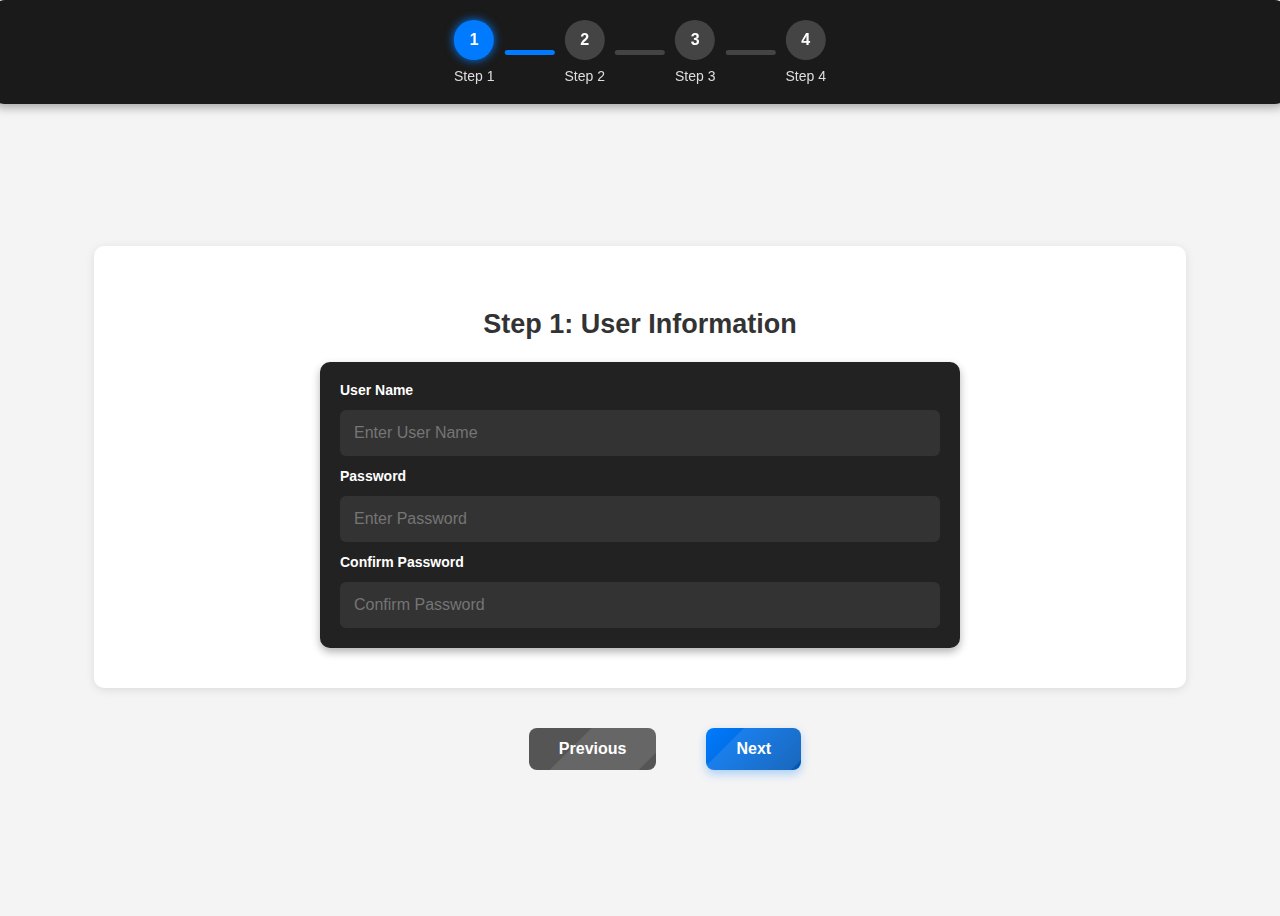
==== index.html @ cde702c0 "added the stepper" ====
<!DOCTYPE html>
<html lang="en">

<head>
    <meta charset="UTF-8">
    <meta name="viewport" content="width=device-width, initial-scale=1.0">
    <title>Stepper</title>
    <link rel="stylesheet" href="styles.css">
</head>

<body>

    <div class="stepper-container">
        <div class="steps">
            <div class="step active">
                <span class="step-number">1</span>
                <span class="step-label">Step 1</span>
            </div>
            <div class="line"></div>
            <div class="step">
                <span class="step-number">2</span>
                <span class="step-label">Step 2</span>
            </div>
            <div class="line"></div>
            <div class="step">
                <span class="step-number">3</span>
                <span class="step-label">Step 3</span>
            </div>
            <div class="line"></div>
            <div class="step">
                <span class="step-number">4</span>
                <span class="step-label">Step 4</span>
            </div>
        </div>
    </div>
    <div class="step-content active">
        <h2>Step 1: User Information</h2>
        <form>
            <label for="userName">User Name</label>
            <input type="text" id="userName" placeholder="Enter User Name">

            <label for="password">Password</label>
            <input type="password" id="password" placeholder="Enter Password">

            <label for="cPassword">Confirm Password</label>
            <input type="password" id="cPassword" placeholder="Confirm Password">
        </form>
    </div>
    <div class="step-content">
        <h2>Step 2: Address</h2>
        <form>
            <label for="address">Address</label>
            <input type="text" id="address" placeholder="Enter Your Address">

            <label for="city">City</label>
            <input type="text" id="city" placeholder="Enter Your City">

            <label for="zip">ZIP Code</label>
            <input type="text" id="zip" placeholder="Enter ZIP Code">
        </form>
    </div>
    <div class="step-content">
        <h2>Step 3: Payment</h2>
        <form>
            <label for="cardNumber">Card Number</label>
            <input type="text" id="cardNumber" placeholder="Enter Card Number">

            <label for="expiry">Expiry Date</label>
            <input type="text" id="expiry" placeholder="MM/YY">

            <label for="cvv">CVV</label>
            <input type="text" id="cvv" placeholder="Enter CVV">
        </form>
    </div>
    <div class="step-content">
        <h2>Step 4: Confirmation</h2>
        <p>Please review your details before submitting.</p>
        <button id="submit">Submit</button>
    </div>
    <div class="buttons">
        <button id="prev" disabled>Previous</button>
        <button id="next">Next</button>
    </div>

    <script src="script.js"></script>
</body>

</html>
---- styles.css ----
body {
    font-family: Arial, sans-serif;
    display: flex;
    flex-direction: column;
    justify-content: center;
    align-items: center;
    height: 100vh;
    background-color: #f4f4f4;
}
.stepper-container {
    display: flex;
    flex-direction: column;
    justify-content: center;
    align-items: center;
    width: 98%;
    position: fixed; 
    top: 0;
    left: 50%;
    transform: translateX(-50%);
    padding: 20px;
    background: #1a1a1a;
    border-radius: 12px;
    box-shadow: 0px 4px 10px rgba(0, 0, 0, 0.3);
    z-index: 1000;
}

.steps {
    display: flex;
    align-items: center;
    gap: 10px;
}
.step {
    display: flex;
    flex-direction: column;
    align-items: center;
    position: relative;
    width: auto;
    z-index: 2;
}
.step-number {
    width: 40px;
    height: 40px;
    background: #444;
    color: white;
    font-size: 16px;
    font-weight: bold;
    display: flex;
    align-items: center;
    justify-content: center;
    border-radius: 50%;
    transition: 0.3s;
}
.step-label {
    margin-top: 8px;
    font-size: 14px;
    color: #ddd;
}
.step.active .step-number {
    background: #007bff;
    box-shadow: 0 0 10px #007bff;
}
.line {
    width: 50px;
    height: 5px;
    background: #444;
    border-radius: 5px;
    transition: 0.3s;
}
.step.active + .line {
    background: #007bff;
}
.step-content {
    width: 80%;
    display: none;
    font-size: 18px;
    color: #333;
    margin-top: 100px;
    padding: 40px;
    background-color: #fff;
    border-radius: 10px;
    box-shadow: 0px 2px 10px rgba(0, 0, 0, 0.1);
    margin-bottom: 20px;
    text-align: center;
}
.step-content.active {
    display: block;
}


/* Form */
form {
    display: flex;
    flex-direction: column;
    gap: 12px;
    padding: 20px;
    background: #222;
    border-radius: 10px;
    box-shadow: 0px 4px 8px rgba(0, 0, 0, 0.3);
    width: 100%;  
    max-width: 600px;  
    margin: 0 auto;
}

/* Labels */
label {
    font-size: 14px;
    font-weight: 600;
    color: #fff;
    text-align: left;
}

/* Input Fields */
input {
    padding: 12px;
    border: 2px solid transparent;
    border-radius: 6px;
    outline: none;
    transition: 0.3s ease;
    font-size: 16px;
    background: #333;
    color: white;
}

input:focus {
    border: 2px solid #007bff;
    background: #444;
    box-shadow: 0px 0px 10px rgba(0, 123, 255, 0.5);
}

/* Buttons Container */
.buttons {
    display: flex;
    justify-content: space-between;
    margin-top: 20px;
}

/* Buttons */
button {
    padding: 12px 30px;
    margin-left: 50px;
    border: none;
    background: linear-gradient(135deg, #007bff, #0056b3);
    color: white;
    font-size: 16px;
    font-weight: bold;
    cursor: pointer;
    border-radius: 8px;
    transition: 0.3s ease-in-out;
    box-shadow: 0px 4px 10px rgba(0, 123, 255, 0.3);
    position: relative;
    overflow: hidden;
}

/* Hover Effect */
button:hover {
    background: linear-gradient(135deg, #0056b3, #003f80);
    box-shadow: 0px 6px 15px rgba(0, 123, 255, 0.5);
    transform: scale(1.05);
}

/* Disabled Button */
button:disabled {
    background: #555;
    cursor: not-allowed;
    box-shadow: none;
}

/* Button Animation */
button::before {
    content: "";
    position: absolute;
    top: -10px;
    left: -10px;
    width: 150%;
    height: 150%;
    background: rgba(255, 255, 255, 0.1);
    transform: rotate(-45deg);
    transition: 0.5s ease;
}

button:hover::before {
    top: 100%;
    left: 100%;
}
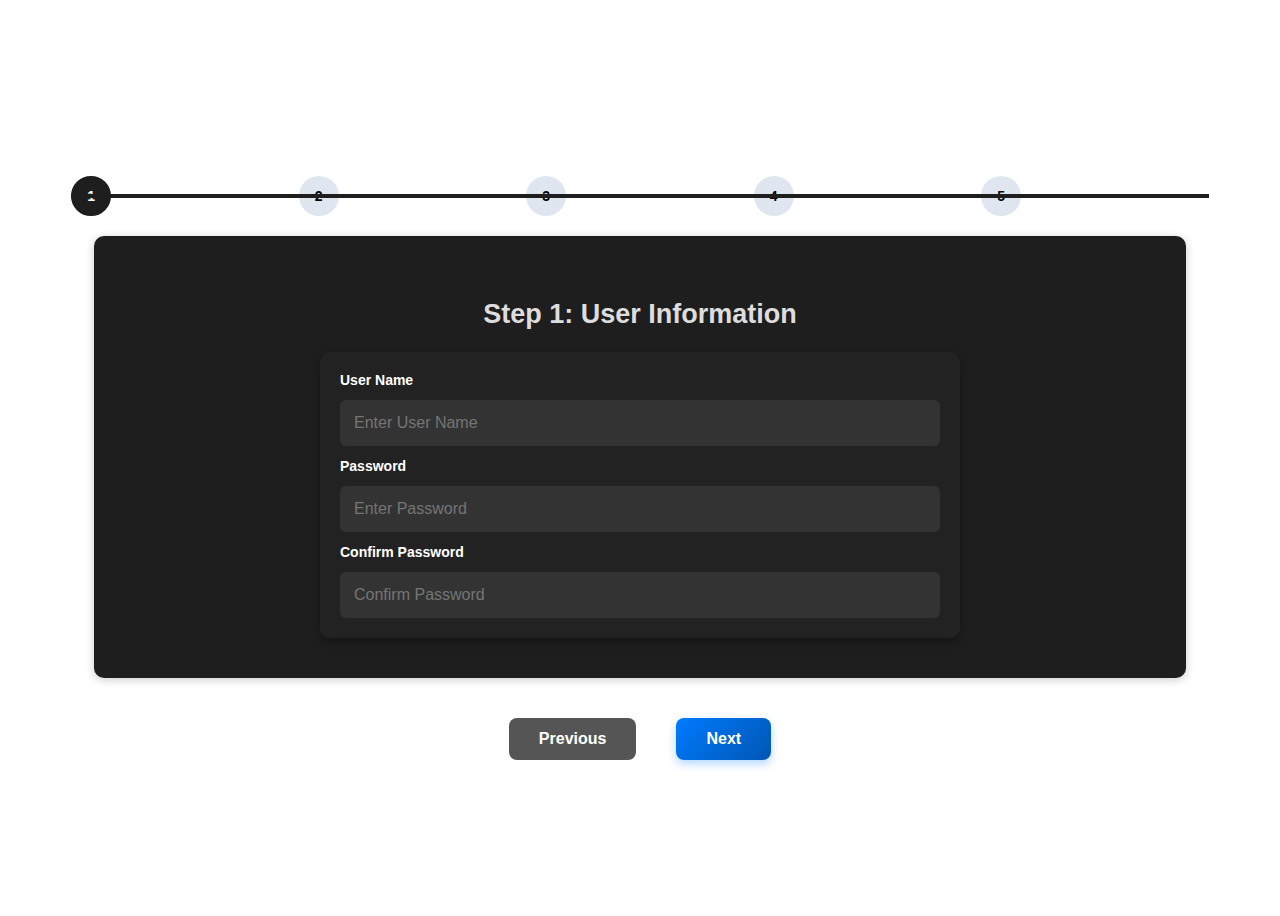
==== commit 5561419f: "added some part" ====
--- a/index.html
+++ b/index.html
@@ -1,38 +1,33 @@
 <!DOCTYPE html>
 <html lang="en">
-
 <head>
     <meta charset="UTF-8">
     <meta name="viewport" content="width=device-width, initial-scale=1.0">
-    <title>Stepper</title>
+    <title>Stepper Form</title>
     <link rel="stylesheet" href="styles.css">
 </head>
-
 <body>
 
     <div class="stepper-container">
         <div class="steps">
             <div class="step active">
-                <span class="step-number">1</span>
-                <span class="step-label">Step 1</span>
+                <div class="step-number">1</div>
             </div>
-            <div class="line"></div>
             <div class="step">
-                <span class="step-number">2</span>
-                <span class="step-label">Step 2</span>
+                <div class="step-number">2</div>
             </div>
-            <div class="line"></div>
             <div class="step">
-                <span class="step-number">3</span>
-                <span class="step-label">Step 3</span>
+                <div class="step-number">3</div>
             </div>
-            <div class="line"></div>
             <div class="step">
-                <span class="step-number">4</span>
-                <span class="step-label">Step 4</span>
+                <div class="step-number">4</div>
+            </div>
+            <div class="step">
+                <div class="step-number">5</div>
             </div>
         </div>
     </div>
+
     <div class="step-content active">
         <h2>Step 1: User Information</h2>
         <form>
@@ -46,6 +41,7 @@
             <input type="password" id="cPassword" placeholder="Confirm Password">
         </form>
     </div>
+
     <div class="step-content">
         <h2>Step 2: Address</h2>
         <form>
@@ -59,6 +55,7 @@
             <input type="text" id="zip" placeholder="Enter ZIP Code">
         </form>
     </div>
+
     <div class="step-content">
         <h2>Step 3: Payment</h2>
         <form>
@@ -72,17 +69,23 @@
             <input type="text" id="cvv" placeholder="Enter CVV">
         </form>
     </div>
+
     <div class="step-content">
-        <h2>Step 4: Confirmation</h2>
+        <h2>Step 4: Review</h2>
         <p>Please review your details before submitting.</p>
-        <button id="submit">Submit</button>
     </div>
+
+    <div class="step-content">
+        <h2>Step 5: Confirmation</h2>
+        <p>Thank you! Your form has been submitted successfully.</p>
+    </div>
+
     <div class="buttons">
         <button id="prev" disabled>Previous</button>
         <button id="next">Next</button>
+        <button id="submit" style="display: none;">Submit</button>
     </div>
 
     <script src="script.js"></script>
 </body>
-
-</html>+</html>
--- a/styles.css
+++ b/styles.css
@@ -5,87 +5,138 @@
     justify-content: center;
     align-items: center;
     height: 100vh;
-    background-color: #f4f4f4;
-}
+    background-color: #ffffff;
+}
+
 .stepper-container {
     display: flex;
+    justify-content: center;
+    align-items: center;
+    width: 90%;
+    position: relative;
+    padding: 20px;
+}
+
+.steps {
+    display: flex;
+    align-items: center;
+    justify-content: space-between;
+    width: 100%;
+}
+.steps:last-child{
+    width: 100%;
+    
+    
+}
+
+/* Connecting Line */
+.step::before {
+    content: "";
+    position: absolute;
+    width: 100%;
+    height: 4px;
+    background: #1e1e1e;
+    /* background: #e0e6f0; */
+    top: 50%;
+    left: 0px;
+    transform: translateY(-50%);
+    transition: 0.4s;
+}
+
+/* Active Line */
+/* .step::after {
+    content: "";
+    position: absolute;
+    width: 0%;
+    height: 4px;
+    background: #1e1e1e;
+    top: 50%;
+    left: 0;
+    transform: translateY(-50%);
+    transition: 0.4s;
+} */
+
+/* Step Item */
+.step {
+    width: 100%;
+    display: flex;
     flex-direction: column;
-    justify-content: center;
-    align-items: center;
-    width: 98%;
-    position: fixed; 
-    top: 0;
-    left: 50%;
-    transform: translateX(-50%);
-    padding: 20px;
-    background: #1a1a1a;
-    border-radius: 12px;
-    box-shadow: 0px 4px 10px rgba(0, 0, 0, 0.3);
-    z-index: 1000;
-}
-
-.steps {
-    display: flex;
-    align-items: center;
-    gap: 10px;
-}
-.step {
-    display: flex;
-    flex-direction: column;
-    align-items: center;
+    align-items: flex-start;
     position: relative;
-    width: auto;
-    z-index: 2;
-}
+    z-index: -1;
+}
+
+/* Step Number */
 .step-number {
-    width: 40px;
-    height: 40px;
-    background: #444;
-    color: white;
-    font-size: 16px;
+    width: 36px;
+    height: 36px;
+    background: #e0e6f0;
+    color: #000;
+    font-size: 14px;
     font-weight: bold;
     display: flex;
     align-items: center;
     justify-content: center;
     border-radius: 50%;
+    border: 2px solid transparent;
     transition: 0.3s;
 }
+
+/* First step open circle */
+.step:first-child .step-number {
+    background: white;
+    border: 2px solid #1e1e1e;
+    color: #1e1e1e;
+}
+
+/* Active Steps */
+.step.active::before{
+    content: "";
+    position: absolute;
+    width: 100%;
+    height: 4px;
+    background: #1e1e1e;
+    top: 50%;
+    left: 0;
+    transform: translateY(-50%);
+    transition: 0.4s;
+
+
+    color: white;
+}
+.step.active .step-number {
+
+    background: #1e1e1e;
+    color: white;
+}
+
+/* Step Labels */
 .step-label {
     margin-top: 8px;
-    font-size: 14px;
-    color: #ddd;
-}
-.step.active .step-number {
-    background: #007bff;
-    box-shadow: 0 0 10px #007bff;
-}
-.line {
-    width: 50px;
-    height: 5px;
-    background: #444;
-    border-radius: 5px;
-    transition: 0.3s;
-}
-.step.active + .line {
-    background: #007bff;
-}
+    font-size: 12px;
+    color: #666;
+}
+
+
+
+
+/* Step Content */
 .step-content {
     width: 80%;
     display: none;
     font-size: 18px;
-    color: #333;
-    margin-top: 100px;
+    color: #ddd;
     padding: 40px;
-    background-color: #fff;
+    background-color: #1e1e1e;
     border-radius: 10px;
-    box-shadow: 0px 2px 10px rgba(0, 0, 0, 0.1);
+    box-shadow: 0px 2px 10px rgba(0, 0, 0, 0.2);
     margin-bottom: 20px;
     text-align: center;
 }
+
 .step-content.active {
     display: block;
 }
-
 
 /* Form */
 form {
@@ -96,8 +147,8 @@
     background: #222;
     border-radius: 10px;
     box-shadow: 0px 4px 8px rgba(0, 0, 0, 0.3);
-    width: 100%;  
-    max-width: 600px;  
+    width: 100%;
+    max-width: 600px;
     margin: 0 auto;
 }
 
@@ -127,17 +178,16 @@
     box-shadow: 0px 0px 10px rgba(0, 123, 255, 0.5);
 }
 
-/* Buttons Container */
+/* Buttons */
 .buttons {
     display: flex;
     justify-content: space-between;
     margin-top: 20px;
-}
-
-/* Buttons */
+    gap: 40px;
+}
+
 button {
     padding: 12px 30px;
-    margin-left: 50px;
     border: none;
     background: linear-gradient(135deg, #007bff, #0056b3);
     color: white;
@@ -147,38 +197,16 @@
     border-radius: 8px;
     transition: 0.3s ease-in-out;
     box-shadow: 0px 4px 10px rgba(0, 123, 255, 0.3);
-    position: relative;
-    overflow: hidden;
-}
-
-/* Hover Effect */
+}
+
 button:hover {
     background: linear-gradient(135deg, #0056b3, #003f80);
     box-shadow: 0px 6px 15px rgba(0, 123, 255, 0.5);
     transform: scale(1.05);
 }
 
-/* Disabled Button */
 button:disabled {
     background: #555;
     cursor: not-allowed;
     box-shadow: none;
 }
-
-/* Button Animation */
-button::before {
-    content: "";
-    position: absolute;
-    top: -10px;
-    left: -10px;
-    width: 150%;
-    height: 150%;
-    background: rgba(255, 255, 255, 0.1);
-    transform: rotate(-45deg);
-    transition: 0.5s ease;
-}
-
-button:hover::before {
-    top: 100%;
-    left: 100%;
-}
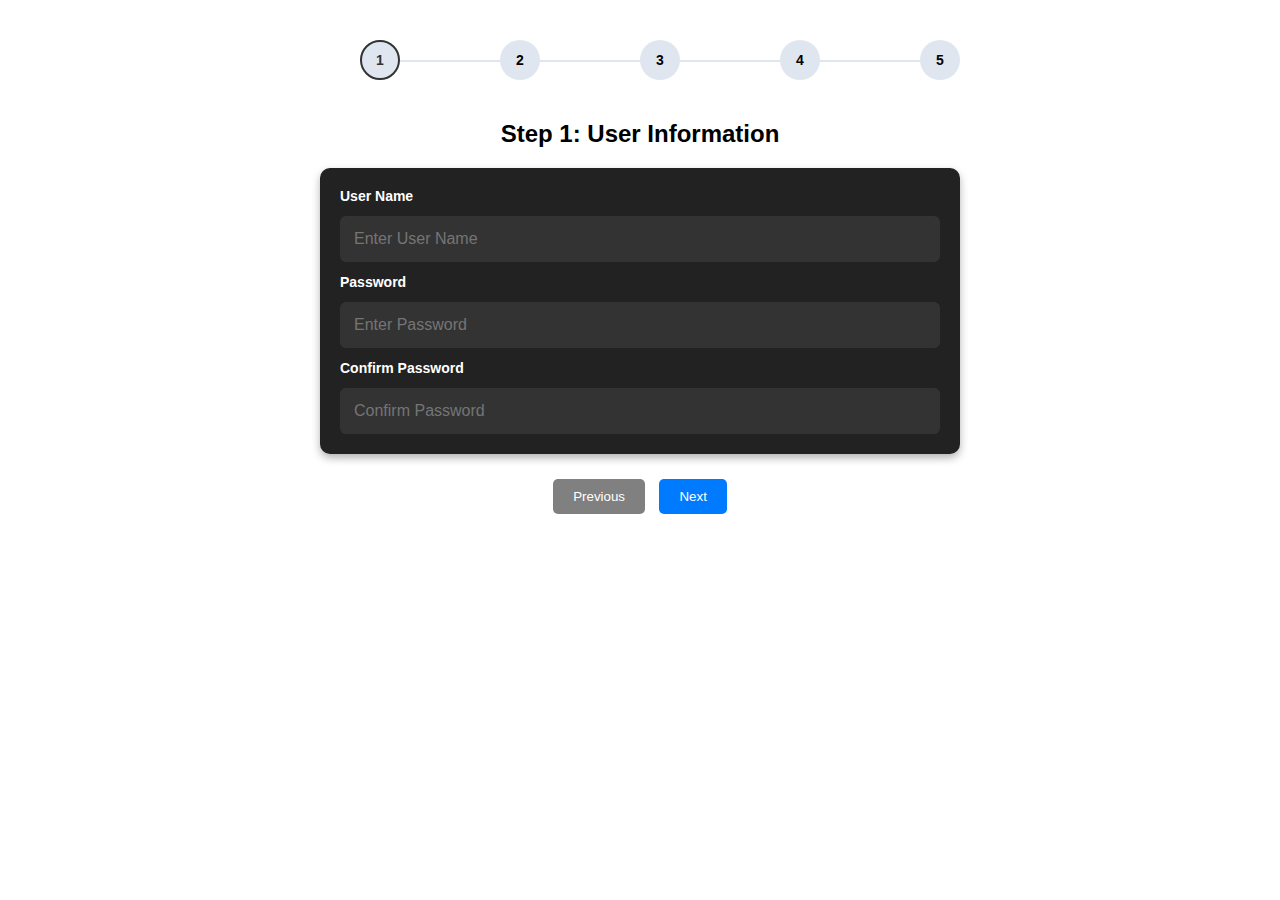
==== commit 6f76c7e9: "complete stepper" ====
--- a/index.html
+++ b/index.html
@@ -1,11 +1,13 @@
 <!DOCTYPE html>
 <html lang="en">
+
 <head>
     <meta charset="UTF-8">
     <meta name="viewport" content="width=device-width, initial-scale=1.0">
-    <title>Stepper Form</title>
+    <title>Stepper</title>
     <link rel="stylesheet" href="styles.css">
 </head>
+
 <body>
 
     <div class="stepper-container">
@@ -27,6 +29,9 @@
             </div>
         </div>
     </div>
+    
+
+
 
     <div class="step-content active">
         <h2>Step 1: User Information</h2>
@@ -41,7 +46,6 @@
             <input type="password" id="cPassword" placeholder="Confirm Password">
         </form>
     </div>
-
     <div class="step-content">
         <h2>Step 2: Address</h2>
         <form>
@@ -55,7 +59,6 @@
             <input type="text" id="zip" placeholder="Enter ZIP Code">
         </form>
     </div>
-
     <div class="step-content">
         <h2>Step 3: Payment</h2>
         <form>
@@ -69,15 +72,22 @@
             <input type="text" id="cvv" placeholder="Enter CVV">
         </form>
     </div>
+    <div class="step-content">
+        <h2>Step 4: Confirmation</h2>
+        <form>
+            <label for="cardNumber">Card Number</label>
+            <input type="text" id="cardNumber" placeholder="Enter Card Number">
 
-    <div class="step-content">
-        <h2>Step 4: Review</h2>
-        <p>Please review your details before submitting.</p>
+            <label for="expiry">Expiry Date</label>
+            <input type="text" id="expiry" placeholder="MM/YY">
+
+            <label for="cvv">CVV</label>
+            <input type="text" id="cvv" placeholder="Enter CVV">
+        </form>
     </div>
-
     <div class="step-content">
         <h2>Step 5: Confirmation</h2>
-        <p>Thank you! Your form has been submitted successfully.</p>
+        <p>Please review your details before submitting.</p>
     </div>
 
     <div class="buttons">
@@ -86,6 +96,10 @@
         <button id="submit" style="display: none;">Submit</button>
     </div>
 
+
+
+
     <script src="script.js"></script>
 </body>
-</html>
+
+</html>--- a/styles.css
+++ b/styles.css
@@ -1,76 +1,51 @@
 body {
     font-family: Arial, sans-serif;
-    display: flex;
-    flex-direction: column;
-    justify-content: center;
-    align-items: center;
-    height: 100vh;
-    background-color: #ffffff;
+    text-align: center;
+    margin: 0;
+    padding: 20px;
 }
 
 .stepper-container {
+    width: 600px;
+    margin: auto;
+}
+
+.steps {
     display: flex;
-    justify-content: center;
+    justify-content: space-between;
     align-items: center;
-    width: 90%;
     position: relative;
     padding: 20px;
 }
 
-.steps {
-    display: flex;
-    align-items: center;
-    justify-content: space-between;
-    width: 100%;
-}
-.steps:last-child{
-    width: 100%;
-    
-    
-}
-
-/* Connecting Line */
-.step::before {
-    content: "";
-    position: absolute;
-    width: 100%;
-    height: 4px;
-    background: #1e1e1e;
-    /* background: #e0e6f0; */
-    top: 50%;
-    left: 0px;
-    transform: translateY(-50%);
-    transition: 0.4s;
-}
-
-/* Active Line */
-/* .step::after {
-    content: "";
-    position: absolute;
-    width: 0%;
-    height: 4px;
-    background: #1e1e1e;
-    top: 50%;
-    left: 0;
-    transform: translateY(-50%);
-    transition: 0.4s;
-} */
-
-/* Step Item */
 .step {
     width: 100%;
     display: flex;
     flex-direction: column;
-    align-items: flex-start;
+    align-items: start;
     position: relative;
+    z-index: 1;
+}
+
+.step::before {
+    content: "";
+    position: absolute;
+    top: 50%;
+    left: 0;
+    width: 100%;
+    height: 2px;
+    background: #E0E6F0;
     z-index: -1;
 }
 
-/* Step Number */
+.step:last-child::before {
+    width: 0;
+}
+
 .step-number {
     width: 36px;
     height: 36px;
-    background: #e0e6f0;
+    background: #E0E6F0;
     color: #000;
     font-size: 14px;
     font-weight: bold;
@@ -82,61 +57,46 @@
     transition: 0.3s;
 }
 
-/* First step open circle */
-.step:first-child .step-number {
-    background: white;
-    border: 2px solid #1e1e1e;
-    color: #1e1e1e;
+.step.active .step-number {
+    color: #333;
+    border-color: #333;
 }
 
-/* Active Steps */
-.step.active::before{
+.step.completed::after {
     content: "";
     position: absolute;
-    width: 100%;
-    height: 4px;
-    background: #1e1e1e;
     top: 50%;
     left: 0;
-    transform: translateY(-50%);
-    transition: 0.4s;
-
-
-    color: white;
+    width: 100%;
+    height: 2px;
+    background: #333;
+    z-index: -1;
 }
-.step.active .step-number {
-
-    background: #1e1e1e;
-    color: white;
+.step:last-child{
+    width: 0;
+}
+.step.completed:last-child::after{
+    width: 0;
+}
+.step.completed .step-number {
+    color: #fff;
+    background: #333;
 }
 
-/* Step Labels */
-.step-label {
-    margin-top: 8px;
-    font-size: 12px;
-    color: #666;
+.step:last-child::before {
+    width: 0; 
 }
-
-
-
-
-/* Step Content */
 .step-content {
-    width: 80%;
     display: none;
-    font-size: 18px;
-    color: #ddd;
-    padding: 40px;
-    background-color: #1e1e1e;
-    border-radius: 10px;
-    box-shadow: 0px 2px 10px rgba(0, 0, 0, 0.2);
-    margin-bottom: 20px;
-    text-align: center;
 }
 
 .step-content.active {
     display: block;
 }
+.step.last-step::before {
+    background: #E0E6F0;
+}
+
 
 /* Form */
 form {
@@ -178,35 +138,21 @@
     box-shadow: 0px 0px 10px rgba(0, 123, 255, 0.5);
 }
 
-/* Buttons */
 .buttons {
-    display: flex;
-    justify-content: space-between;
     margin-top: 20px;
-    gap: 40px;
 }
 
 button {
-    padding: 12px 30px;
+    padding: 10px 20px;
+    margin: 5px;
     border: none;
-    background: linear-gradient(135deg, #007bff, #0056b3);
+    background: #007bff;
     color: white;
-    font-size: 16px;
-    font-weight: bold;
     cursor: pointer;
-    border-radius: 8px;
-    transition: 0.3s ease-in-out;
-    box-shadow: 0px 4px 10px rgba(0, 123, 255, 0.3);
-}
-
-button:hover {
-    background: linear-gradient(135deg, #0056b3, #003f80);
-    box-shadow: 0px 6px 15px rgba(0, 123, 255, 0.5);
-    transform: scale(1.05);
+    border-radius: 5px;
 }
 
 button:disabled {
-    background: #555;
+    background: gray;
     cursor: not-allowed;
-    box-shadow: none;
 }
